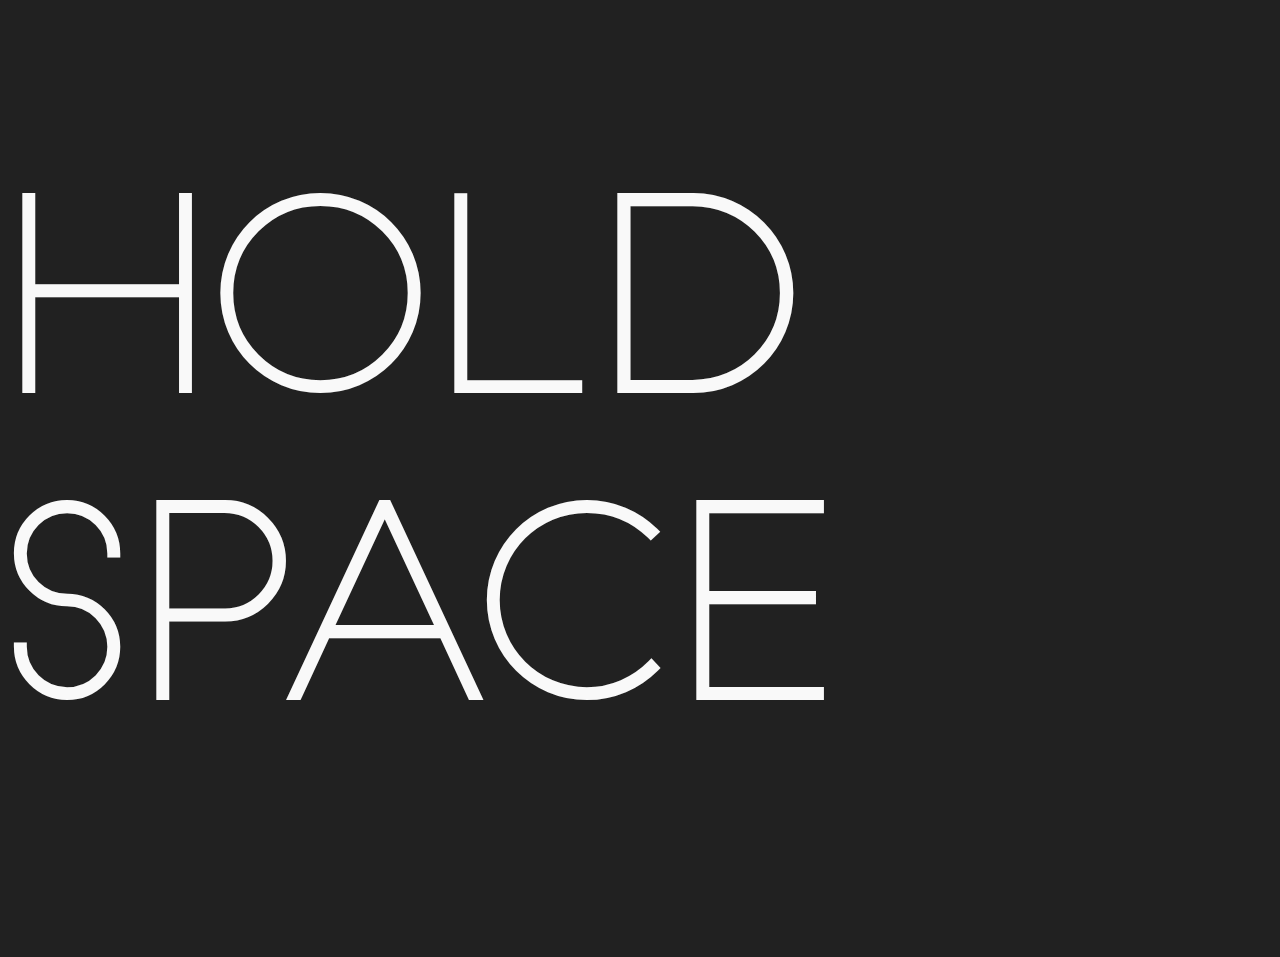
==== front-end/index.html @ 1f3da782 "Created Server Folder" ====
<html>

<head>
  <title> Wovaan Timer </title>
  <link rel="stylesheet" href="bower_components\bootstrap\dist\css\bootstrap.min.css">
  <link rel="stylesheet" href="style.css">
</head>

<body>
  <div class="centered">
    <h1 class="time" id="timer">Hold Space</h1>
  </div>
  <script src="bower_components\jquery\dist\jquery.min.js"></script>
  <script src="init.js"></script>
</body>
</html>
---- front-end/style.css ----
@font-face {
    font-family: bigjohn;
    src: url("BIGJOHN.otf") format("opentype");
}

@font-face {
    font-family: slimjoe;
    src: url("slimjoe.otf") format("opentype");
}

body, html{
  font-family: slimjoe !important ;
  overflow-x: hidden;
  margin: 0px;
  background-color: #212121;
  color: #f9f9f9;
}

.centered {
  min-height: 100%;
  min-height: 100vh;
  display: flex;
  align-items: center;
  justify-content: center;
  flex-direction: column;
}

.time {
  font-size: 16rem;
}
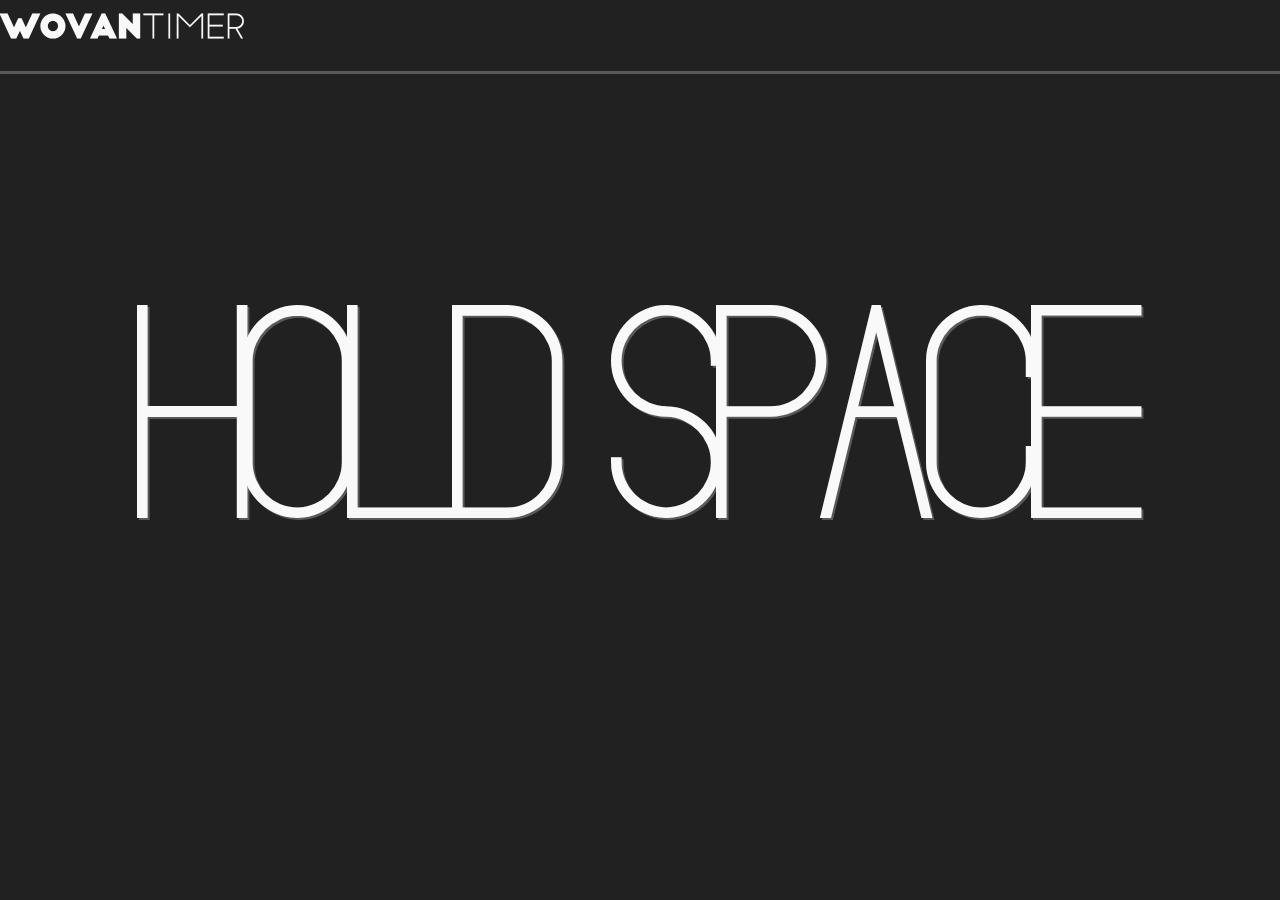
==== commit edabe792: "Font Change + Nav Bar" ====
--- a/front-end/index.html
+++ b/front-end/index.html
@@ -7,8 +7,13 @@
 </head>
 
 <body>
+  <nav>
+    <h1 class="logo"><span class="wovan">Wovan</span><span class="timer">Timer</timer></h1>
+  </nav>
   <div class="centered">
     <h1 class="time" id="timer">Hold Space</h1>
+  </div>
+  <div class="past-times">
   </div>
   <script src="bower_components\jquery\dist\jquery.min.js"></script>
   <script src="init.js"></script>
--- a/front-end/style.css
+++ b/front-end/style.css
@@ -8,8 +8,18 @@
     src: url("slimjoe.otf") format("opentype");
 }
 
+@font-face {
+    font-family: lekton;
+    src: url("lekton.regular.ttf");
+}
+
+@font-face {
+    font-family: oslo-ii;
+    src: url("oslo-ii.regular.ttf");
+}
+
 body, html{
-  font-family: slimjoe !important ;
+  font-family: oslo-ii !important ;
   overflow-x: hidden;
   margin: 0px;
   background-color: #212121;
@@ -22,9 +32,38 @@
   display: flex;
   align-items: center;
   justify-content: center;
-  flex-direction: column;
 }
 
 .time {
+  display: inline;
   font-size: 16rem;
+  float:left;
+  text-shadow: 2px 2px #595959;
 }
+
+nav{
+  position: fixed;
+  margin-top: -10px;
+  border-bottom: solid #595959;
+  width: 100%;
+  z-index:999;
+}
+
+nav .logo{
+  float:left;
+}
+
+nav .wovan{
+  font-family: bigjohn;
+}
+
+nav .timer{
+  font-family: slimjoe;
+}
+
+.past-times{
+  background: #e5e5e5;
+  width:100px;
+  float:right;
+  position:fixed;
+}
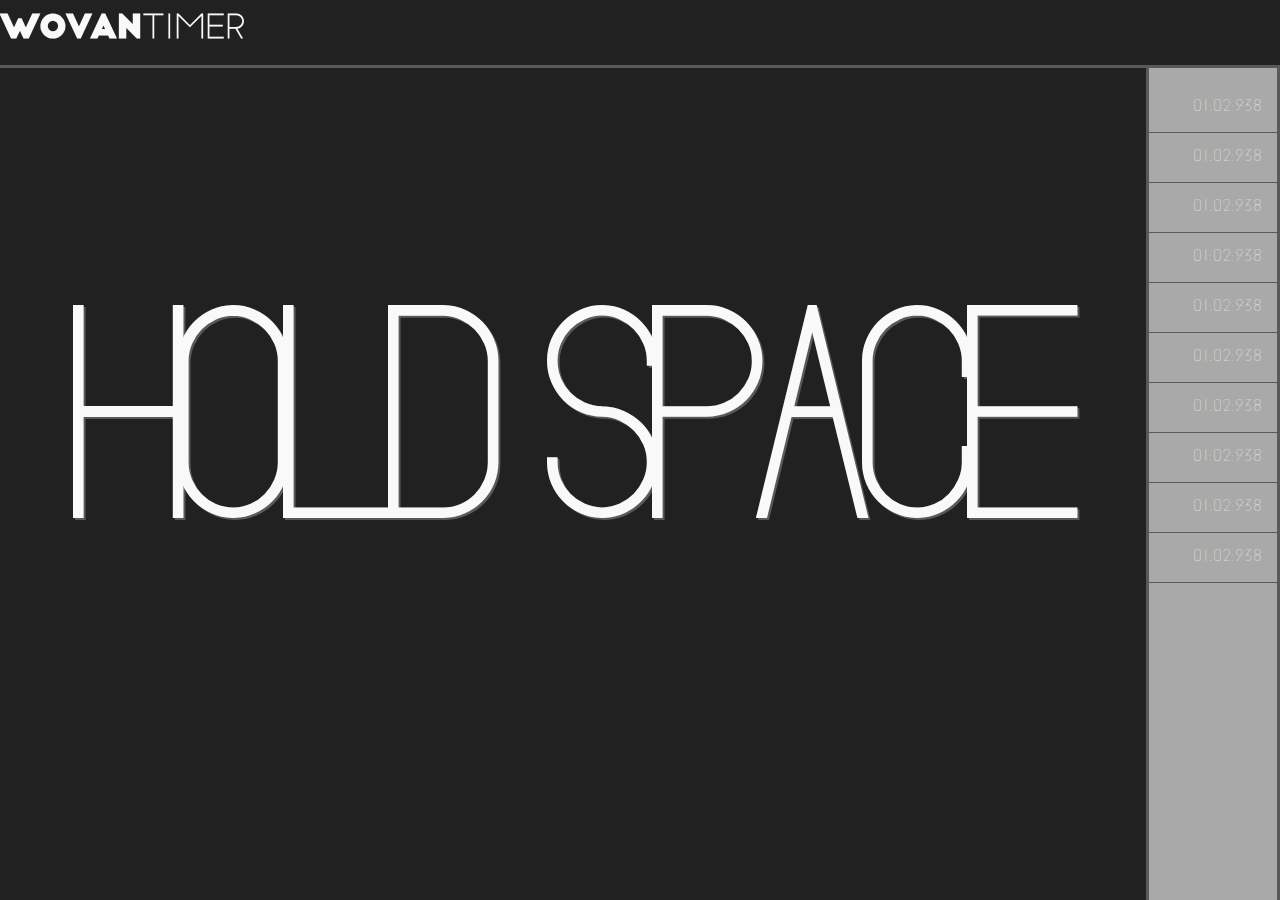
==== commit 1ffc6662: "Timing Fixes" ====
--- a/front-end/index.html
+++ b/front-end/index.html
@@ -10,10 +10,25 @@
   <nav>
     <h1 class="logo"><span class="wovan">Wovan</span><span class="timer">Timer</timer></h1>
   </nav>
-  <div class="centered">
-    <h1 class="time" id="timer">Hold Space</h1>
-  </div>
-  <div class="past-times">
+  <div class="main">
+    <div class="centered">
+      <h1 class="time" id="timer">Hold Space</h1>
+    </div>
+    <div class="past-times">
+      <h1 class="logo"> Past Times </h1>
+      <ul>
+        <li> 01:02:938 </li>
+        <li> 01:02:938 </li>
+        <li> 01:02:938 </li>
+        <li> 01:02:938 </li>
+        <li> 01:02:938 </li>
+        <li> 01:02:938 </li>
+        <li> 01:02:938 </li>
+        <li> 01:02:938 </li>
+        <li> 01:02:938 </li>
+        <li> 01:02:938 </li>
+      </ul>
+    </div>
   </div>
   <script src="bower_components\jquery\dist\jquery.min.js"></script>
   <script src="init.js"></script>
--- a/front-end/style.css
+++ b/front-end/style.css
@@ -26,27 +26,14 @@
   color: #f9f9f9;
 }
 
-.centered {
-  min-height: 100%;
-  min-height: 100vh;
-  display: flex;
-  align-items: center;
-  justify-content: center;
-}
-
-.time {
-  display: inline;
-  font-size: 16rem;
-  float:left;
-  text-shadow: 2px 2px #595959;
-}
-
 nav{
   position: fixed;
   margin-top: -10px;
   border-bottom: solid #595959;
   width: 100%;
   z-index:999;
+  background: inherit;
+  height:75px
 }
 
 nav .logo{
@@ -61,9 +48,44 @@
   font-family: slimjoe;
 }
 
+.centered {
+  min-height: 100%;
+  min-height: 100vh;
+  width: 90%;
+  display: flex;
+  align-items: center;
+  justify-content: center;
+  float:left;
+}
+
+.time {
+  display: inline;
+  font-size: 16rem;
+  float:left;
+  text-shadow: 2px 2px #595959;
+}
+
+
 .past-times{
-  background: #e5e5e5;
-  width:100px;
-  float:right;
+  right:0;
+  background: #a9a9a9;
+  width:10%;
   position:fixed;
+  height:100%;
+  border: solid #595959;
 }
+
+ul {
+  margin: 0;
+  padding: 0;
+}
+
+li {
+  position: relative;
+  list-style: none;
+  border-bottom: #595959 solid 1px;
+  padding:15px;
+  color: #f5f5f5;
+  font-family: slimjoe;
+  text-align: right;
+}
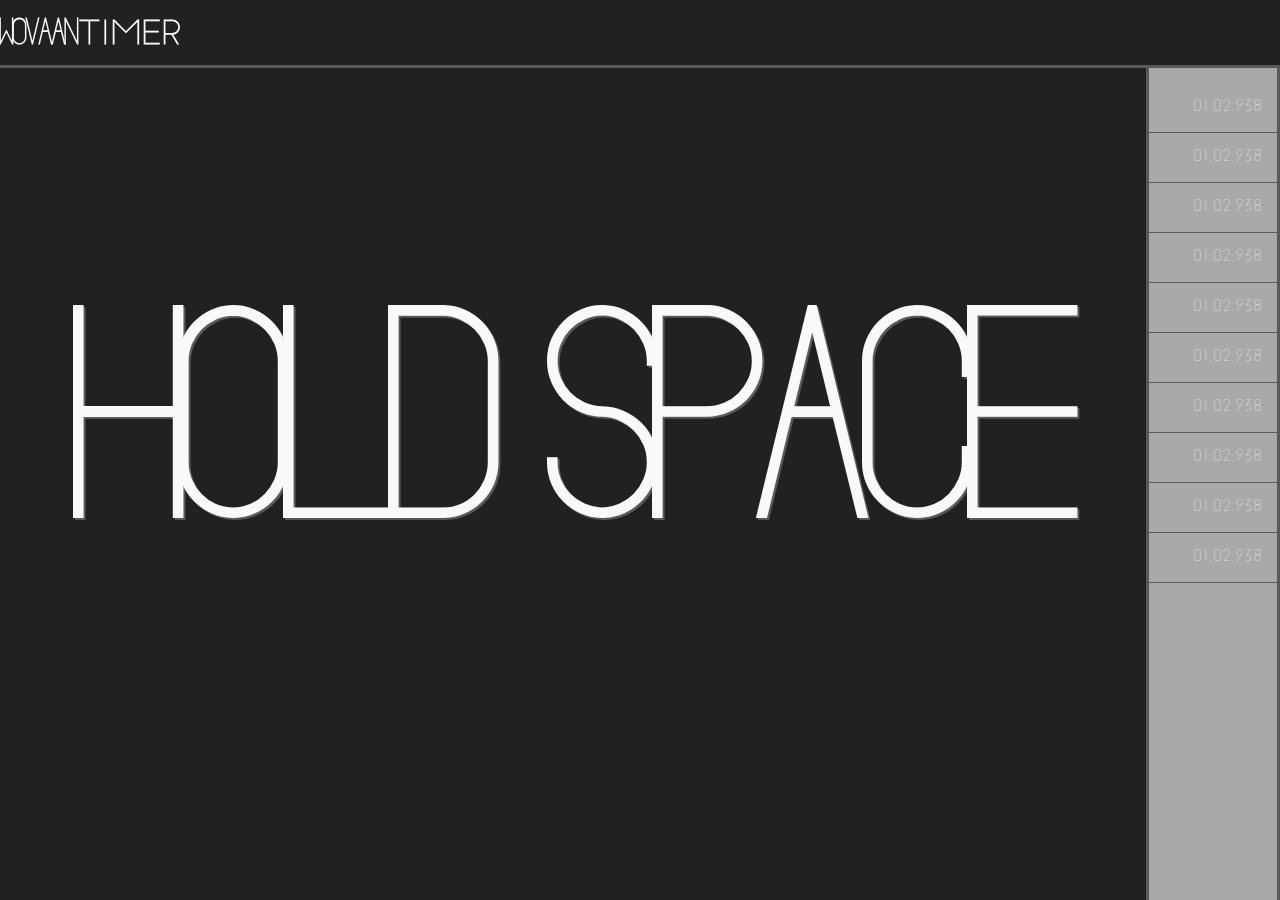
==== commit b19abbca: "Changed a typo Wovan to Wovaan" ====
--- a/front-end/index.html
+++ b/front-end/index.html
@@ -8,7 +8,7 @@
 
 <body>
   <nav>
-    <h1 class="logo"><span class="wovan">Wovan</span><span class="timer">Timer</timer></h1>
+    <h1 class="logo"><span class="wovaan">Wovaan</span><span class="timer">Timer</timer></h1>
   </nav>
   <div class="main">
     <div class="centered">
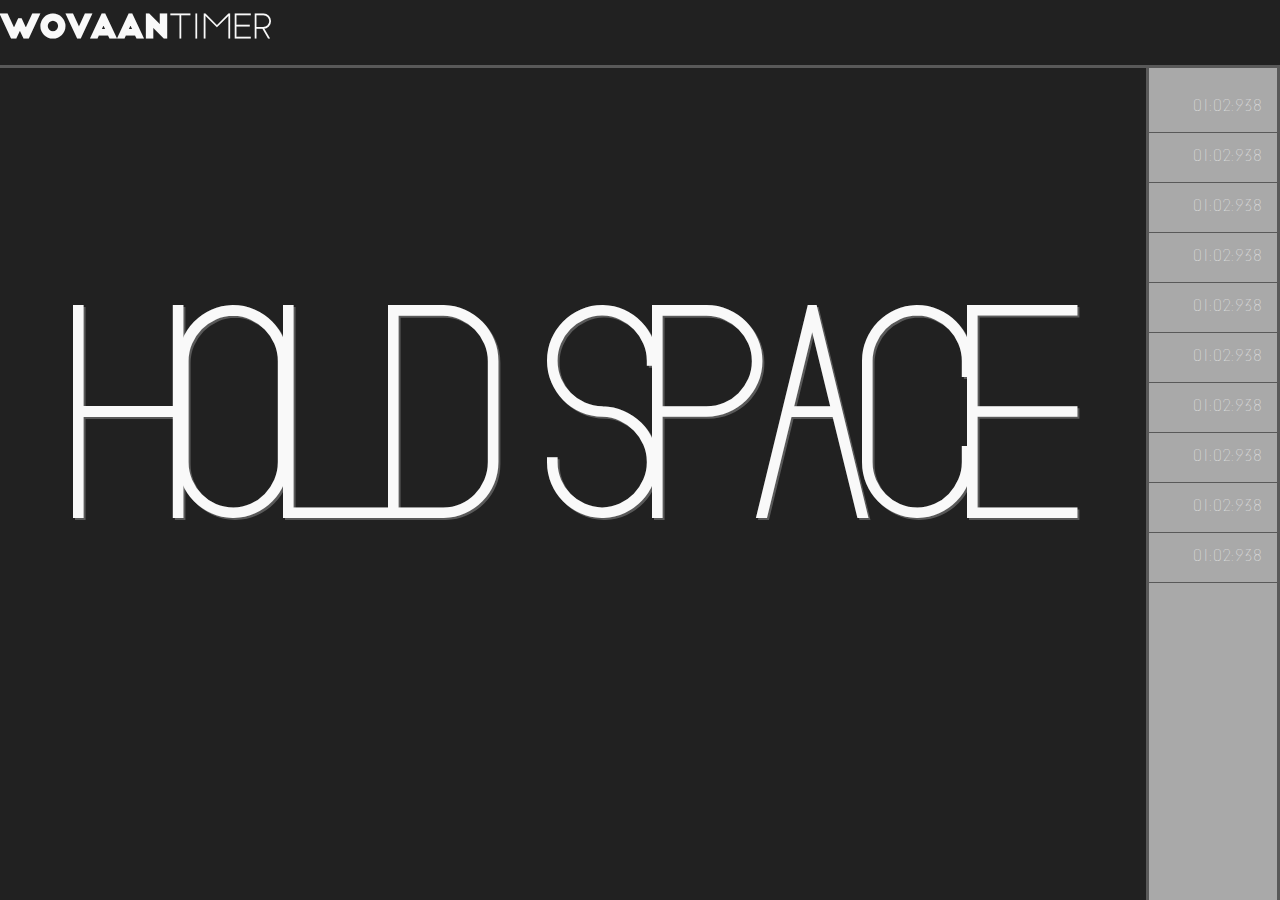
==== commit 06dee75c: "Jquery Fixes" ====
--- a/front-end/index.html
+++ b/front-end/index.html
@@ -30,7 +30,7 @@
       </ul>
     </div>
   </div>
-  <script src="bower_components\jquery\dist\jquery.min.js"></script>
+  <script src="https://code.jquery.com/jquery-2.1.4.min.js"></script>
   <script src="init.js"></script>
 </body>
 </html>
--- a/front-end/style.css
+++ b/front-end/style.css
@@ -40,7 +40,7 @@
   float:left;
 }
 
-nav .wovan{
+nav .wovaan{
   font-family: bigjohn;
 }
 
@@ -61,10 +61,8 @@
 .time {
   display: inline;
   font-size: 16rem;
-  float:left;
   text-shadow: 2px 2px #595959;
 }
-
 
 .past-times{
   right:0;
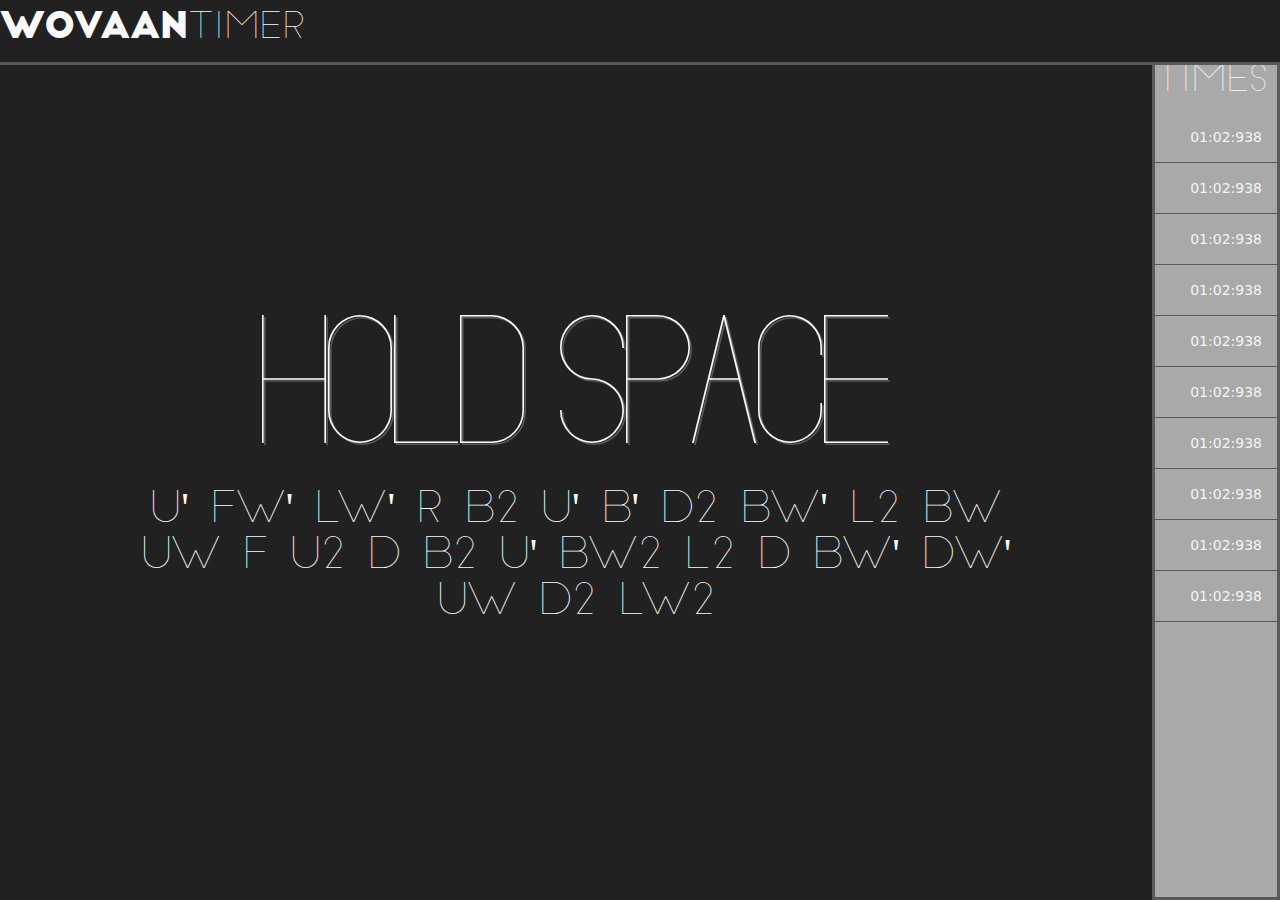
==== commit 7df1a678: "Added Scrambles Div" ====
--- a/front-end/index.html
+++ b/front-end/index.html
@@ -2,7 +2,7 @@
 
 <head>
   <title> Wovaan Timer </title>
-  <link rel="stylesheet" href="bower_components\bootstrap\dist\css\bootstrap.min.css">
+  <link rel="stylesheet" href="bower_components/bootstrap/dist/css/bootstrap.min.css">
   <link rel="stylesheet" href="style.css">
 </head>
 
@@ -13,6 +13,7 @@
   <div class="main">
     <div class="centered">
       <h1 class="time" id="timer">Hold Space</h1>
+      <h2 class="scrambles" id="scrambles">U' Fw' Lw' R B2 U' B' D2 Bw' L2 Bw Uw F U2 D B2 U' Bw2 L2 D Bw' Dw' Uw D2 Lw2 </h2>
     </div>
     <div class="past-times">
       <h1 class="logo"> Past Times </h1>
--- a/front-end/style.css
+++ b/front-end/style.css
@@ -19,7 +19,7 @@
 }
 
 body, html{
-  font-family: oslo-ii !important ;
+  font-family: slimjoe !important ;
   overflow-x: hidden;
   margin: 0px;
   background-color: #212121;
@@ -51,8 +51,10 @@
 .centered {
   min-height: 100%;
   min-height: 100vh;
+  padding: 120px;
   width: 90%;
   display: flex;
+  flex-direction: column;
   align-items: center;
   justify-content: center;
   float:left;
@@ -62,6 +64,7 @@
   display: inline;
   font-size: 16rem;
   text-shadow: 2px 2px #595959;
+  font-family: oslo-ii;
 }
 
 .past-times{
@@ -84,6 +87,12 @@
   border-bottom: #595959 solid 1px;
   padding:15px;
   color: #f5f5f5;
-  font-family: slimjoe;
+  font-family: 'Segoe UI', Frutiger, 'Frutiger Linotype', 'Dejavu Sans', 'Helvetica Neue', Arial, sans-serif;
+  font-weight: lighter;
   text-align: right;
 }
+
+.scrambles{
+  font-size:4.2rem;
+  text-align: center;
+}
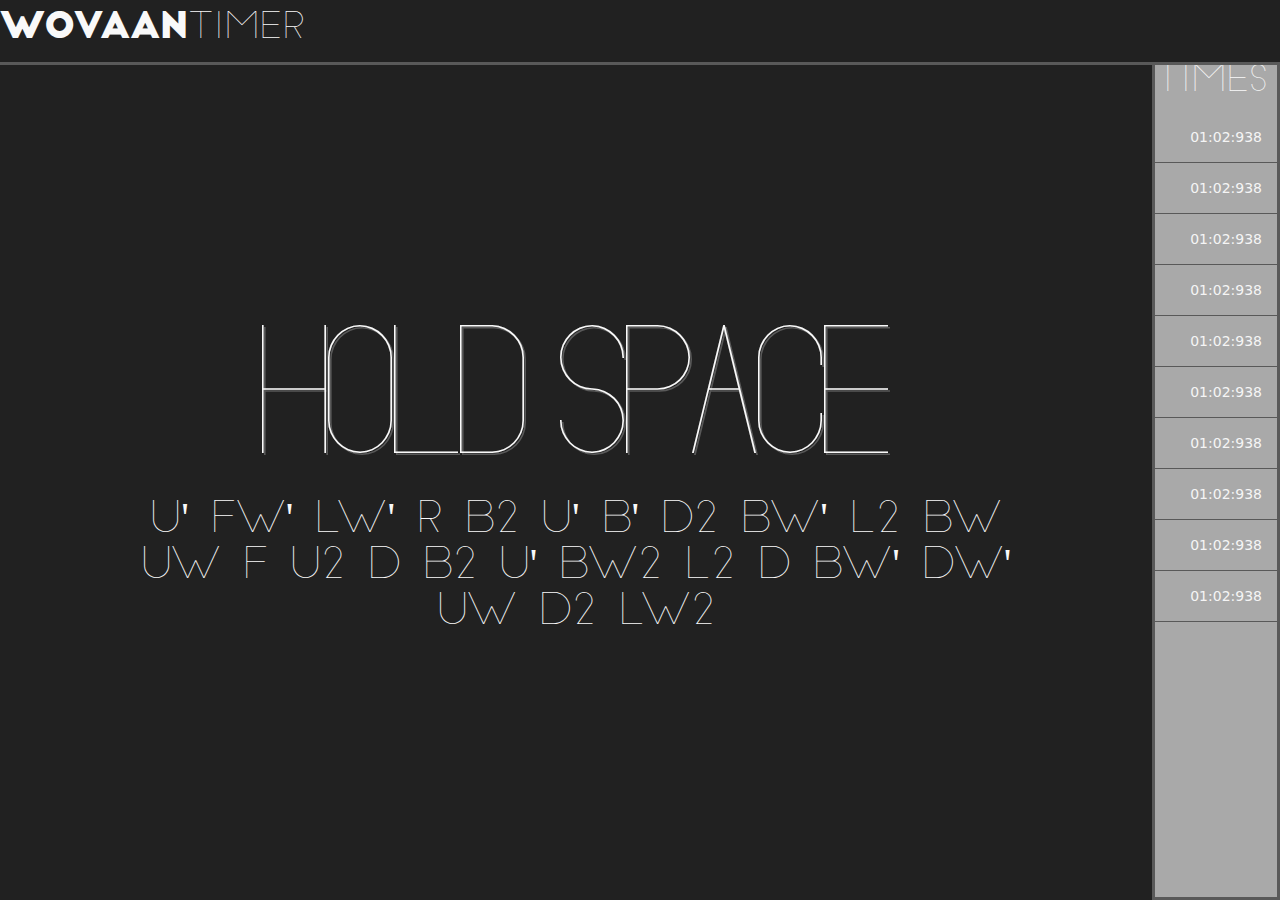
==== commit 003ad8c2: "Scramble fetcher with real front-end, very bad attempt" ====
--- a/front-end/index.html
+++ b/front-end/index.html
@@ -12,6 +12,7 @@
   </nav>
   <div class="main">
     <div class="centered">
+      <br/>
       <h1 class="time" id="timer">Hold Space</h1>
       <h2 class="scrambles" id="scrambles">U' Fw' Lw' R B2 U' B' D2 Bw' L2 Bw Uw F U2 D B2 U' Bw2 L2 D Bw' Dw' Uw D2 Lw2 </h2>
     </div>
